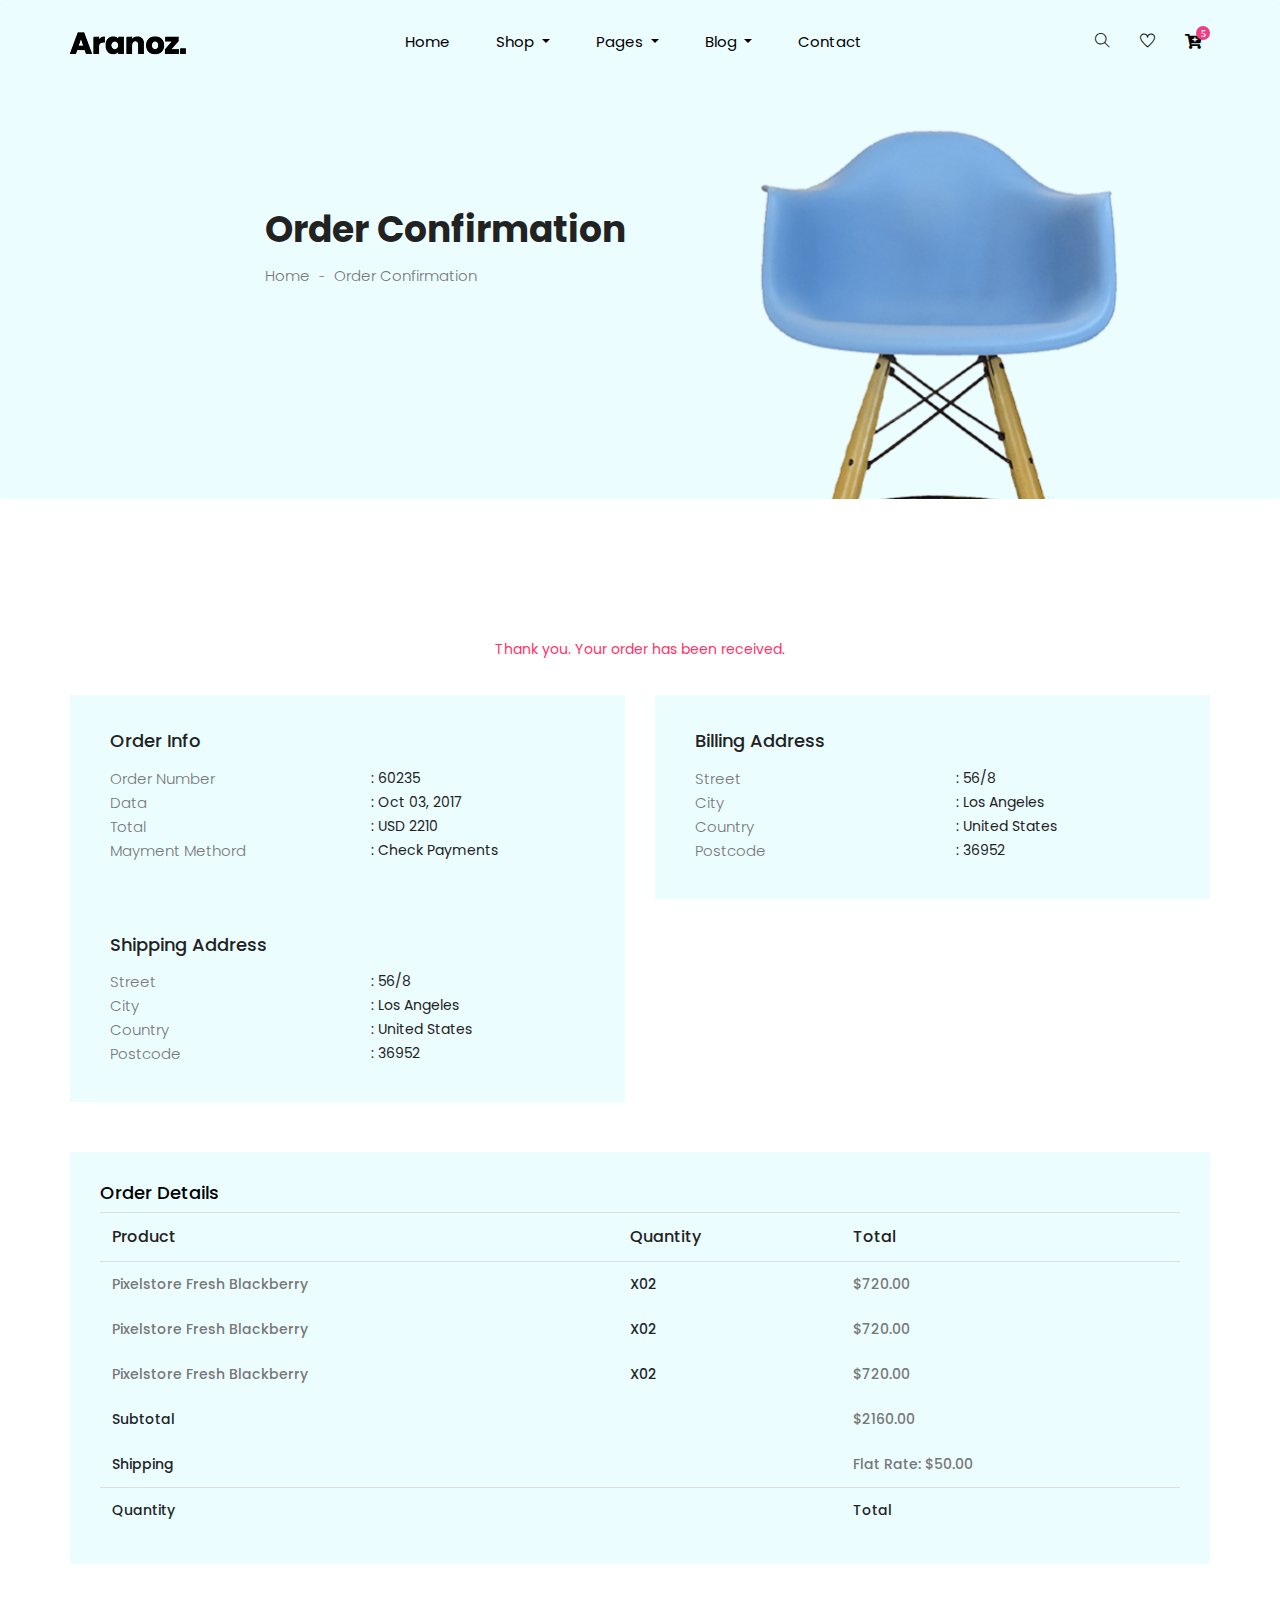
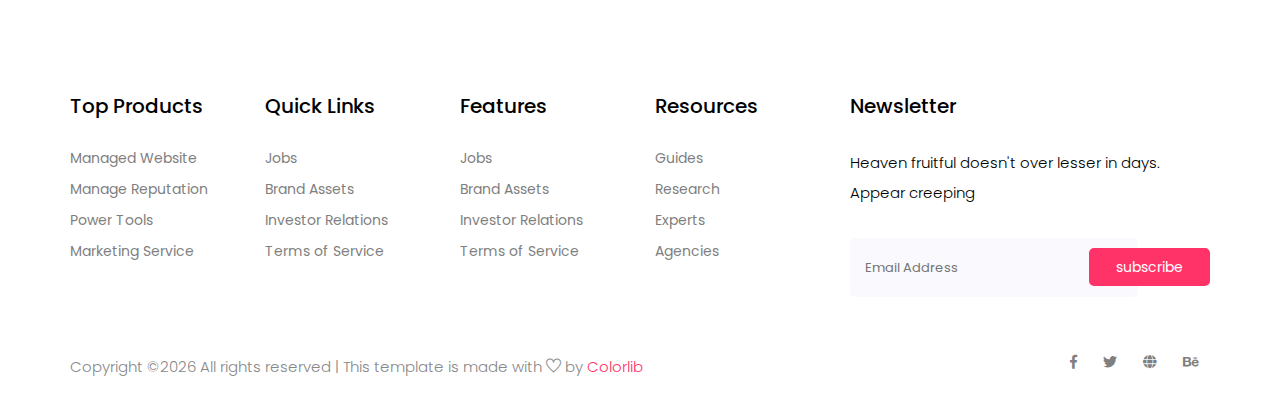
==== aranoz/confirmation.html @ 7eeda50d "folder structure" ====
<!doctype html>
<html lang="zxx">


<!-- Mirrored from technext.github.io/aranoz/confirmation.html by HTTrack Website Copier/3.x [XR&CO'2014], Wed, 26 Jan 2022 11:48:51 GMT -->
<!-- Added by HTTrack --><meta http-equiv="content-type" content="text/html;charset=utf-8" /><!-- /Added by HTTrack -->
<head>
  <!-- Required meta tags -->
  <meta charset="utf-8">
  <meta name="viewport" content="width=device-width, initial-scale=1, shrink-to-fit=no">
  <title>aranaz</title>
  <link rel="icon" href="img/favicon.png">
  <!-- Bootstrap CSS -->
  <link rel="stylesheet" href="css/bootstrap.min.css">
  <!-- animate CSS -->
  <link rel="stylesheet" href="css/animate.css">
  <!-- owl carousel CSS -->
  <link rel="stylesheet" href="css/owl.carousel.min.css">
  <!-- nice select CSS -->
  <link rel="stylesheet" href="css/nice-select.css">
  <!-- font awesome CSS -->
  <link rel="stylesheet" href="css/all.css">
  <!-- flaticon CSS -->
  <link rel="stylesheet" href="css/flaticon.css">
  <link rel="stylesheet" href="css/themify-icons.css">
  <!-- font awesome CSS -->
  <link rel="stylesheet" href="css/magnific-popup.css">
  <!-- swiper CSS -->
  <link rel="stylesheet" href="css/slick.css">
  <link rel="stylesheet" href="css/price_rangs.css">
  <!-- style CSS -->
  <link rel="stylesheet" href="css/style.css">
</head>

<body>
  <!--::header part start::-->
  <header class="main_menu home_menu">
    <div class="container">
        <div class="row align-items-center">
            <div class="col-lg-12">
                <nav class="navbar navbar-expand-lg navbar-light">
                    <a class="navbar-brand" href="index.html"> <img src="img/logo.png" alt="logo"> </a>
                    <button class="navbar-toggler" type="button" data-toggle="collapse"
                        data-target="#navbarSupportedContent" aria-controls="navbarSupportedContent"
                        aria-expanded="false" aria-label="Toggle navigation">
                        <span class="menu_icon"><i class="fas fa-bars"></i></span>
                    </button>

                    <div class="collapse navbar-collapse main-menu-item" id="navbarSupportedContent">
                        <ul class="navbar-nav">
                            <li class="nav-item">
                                <a class="nav-link" href="index.html">Home</a>
                            </li>
                            <li class="nav-item dropdown">
                                <a class="nav-link dropdown-toggle" href="blog.html" id="navbarDropdown_1"
                                    role="button" data-toggle="dropdown" aria-haspopup="true" aria-expanded="false">
                                    Shop
                                </a>
                                <div class="dropdown-menu" aria-labelledby="navbarDropdown_1">
                                    <a class="dropdown-item" href="category.html"> shop category</a>
                                    <a class="dropdown-item" href="single-product.html">product details</a>
                                    
                                </div>
                            </li>
                            <li class="nav-item dropdown">
                                <a class="nav-link dropdown-toggle" href="blog.html" id="navbarDropdown_3"
                                    role="button" data-toggle="dropdown" aria-haspopup="true" aria-expanded="false">
                                    pages
                                </a>
                                <div class="dropdown-menu" aria-labelledby="navbarDropdown_2">
                                    <a class="dropdown-item" href="login.html"> login</a>
                                    <a class="dropdown-item" href="tracking.html">tracking</a>
                                    <a class="dropdown-item" href="checkout.html">product checkout</a>
                                    <a class="dropdown-item" href="cart.html">shopping cart</a>
                                    <a class="dropdown-item" href="confirmation.html">confirmation</a>
                                    <a class="dropdown-item" href="elements.html">elements</a>
                                </div>
                            </li>
                            <li class="nav-item dropdown">
                                <a class="nav-link dropdown-toggle" href="blog.html" id="navbarDropdown_2"
                                    role="button" data-toggle="dropdown" aria-haspopup="true" aria-expanded="false">
                                    blog
                                </a>
                                <div class="dropdown-menu" aria-labelledby="navbarDropdown_2">
                                    <a class="dropdown-item" href="blog.html"> blog</a>
                                    <a class="dropdown-item" href="single-blog.html">Single blog</a>
                                </div>
                            </li>
                            
                            <li class="nav-item">
                                <a class="nav-link" href="contact.html">Contact</a>
                            </li>
                        </ul>
                    </div>
                    <div class="hearer_icon d-flex">
                        <a id="search_1" href="javascript:void(0)"><i class="ti-search"></i></a>
                        <a href="#"><i class="ti-heart"></i></a>
                        <div class="dropdown cart">
                            <a class="dropdown-toggle" href="#" id="navbarDropdown3" role="button"
                                data-toggle="dropdown" aria-haspopup="true" aria-expanded="false">
                                <i class="fas fa-cart-plus"></i>
                            </a>
                            <!-- <div class="dropdown-menu" aria-labelledby="navbarDropdown">
                                <div class="single_product">

                                </div>
                            </div> -->
                            
                        </div>
                    </div>
                </nav>
            </div>
        </div>
    </div>
    <div class="search_input" id="search_input_box">
        <div class="container ">
            <form class="d-flex justify-content-between search-inner">
                <input type="text" class="form-control" id="search_input" placeholder="Search Here">
                <button type="submit" class="btn"></button>
                <span class="ti-close" id="close_search" title="Close Search"></span>
            </form>
        </div>
    </div>
</header>
  <!-- Header part end-->

  <!--================Home Banner Area =================-->
  <!-- breadcrumb start-->
  <section class="breadcrumb breadcrumb_bg">
    <div class="container">
      <div class="row justify-content-center">
        <div class="col-lg-8">
          <div class="breadcrumb_iner">
            <div class="breadcrumb_iner_item">
              <h2>Order Confirmation</h2>
              <p>Home <span>-</span> Order Confirmation</p>
            </div>
          </div>
        </div>
      </div>
    </div>
  </section>
  <!-- breadcrumb start-->

  <!--================ confirmation part start =================-->
  <section class="confirmation_part padding_top">
    <div class="container">
      <div class="row">
        <div class="col-lg-12">
          <div class="confirmation_tittle">
            <span>Thank you. Your order has been received.</span>
          </div>
        </div>
        <div class="col-lg-6 col-lx-4">
          <div class="single_confirmation_details">
            <h4>order info</h4>
            <ul>
              <li>
                <p>order number</p><span>: 60235</span>
              </li>
              <li>
                <p>data</p><span>: Oct 03, 2017</span>
              </li>
              <li>
                <p>total</p><span>: USD 2210</span>
              </li>
              <li>
                <p>mayment methord</p><span>: Check payments</span>
              </li>
            </ul>
          </div>
        </div>
        <div class="col-lg-6 col-lx-4">
          <div class="single_confirmation_details">
            <h4>Billing Address</h4>
            <ul>
              <li>
                <p>Street</p><span>: 56/8</span>
              </li>
              <li>
                <p>city</p><span>: Los Angeles</span>
              </li>
              <li>
                <p>country</p><span>: United States</span>
              </li>
              <li>
                <p>postcode</p><span>: 36952</span>
              </li>
            </ul>
          </div>
        </div>
        <div class="col-lg-6 col-lx-4">
          <div class="single_confirmation_details">
            <h4>shipping Address</h4>
            <ul>
              <li>
                <p>Street</p><span>: 56/8</span>
              </li>
              <li>
                <p>city</p><span>: Los Angeles</span>
              </li>
              <li>
                <p>country</p><span>: United States</span>
              </li>
              <li>
                <p>postcode</p><span>: 36952</span>
              </li>
            </ul>
          </div>
        </div>
      </div>
      <div class="row">
        <div class="col-lg-12">
          <div class="order_details_iner">
            <h3>Order Details</h3>
            <table class="table table-borderless">
              <thead>
                <tr>
                  <th scope="col" colspan="2">Product</th>
                  <th scope="col">Quantity</th>
                  <th scope="col">Total</th>
                </tr>
              </thead>
              <tbody>
                <tr>
                  <th colspan="2"><span>Pixelstore fresh Blackberry</span></th>
                  <th>x02</th>
                  <th> <span>$720.00</span></th>
                </tr>
                <tr>
                  <th colspan="2"><span>Pixelstore fresh Blackberry</span></th>
                  <th>x02</th>
                  <th> <span>$720.00</span></th>
                </tr>
                <tr>
                  <th colspan="2"><span>Pixelstore fresh Blackberry</span></th>
                  <th>x02</th>
                  <th> <span>$720.00</span></th>
                </tr>
                <tr>
                  <th colspan="3">Subtotal</th>
                  <th> <span>$2160.00</span></th>
                </tr>
                <tr>
                  <th colspan="3">shipping</th>
                  <th><span>flat rate: $50.00</span></th>
                </tr>
              </tbody>
              <tfoot>
                <tr>
                  <th scope="col" colspan="3">Quantity</th>
                  <th scope="col">Total</th>
                </tr>
              </tfoot>
            </table>
          </div>
        </div>
      </div>
    </div>
  </section>
  <!--================ confirmation part end =================-->

  <!--::footer_part start::-->
  <footer class="footer_part">
    <div class="container">
      <div class="row justify-content-around">
        <div class="col-sm-6 col-lg-2">
          <div class="single_footer_part">
            <h4>Top Products</h4>
            <ul class="list-unstyled">
              <li><a href="#">Managed Website</a></li>
              <li><a href="#">Manage Reputation</a></li>
              <li><a href="#">Power Tools</a></li>
              <li><a href="#">Marketing Service</a></li>
            </ul>
          </div>
        </div>
        <div class="col-sm-6 col-lg-2">
          <div class="single_footer_part">
            <h4>Quick Links</h4>
            <ul class="list-unstyled">
              <li><a href="#">Jobs</a></li>
              <li><a href="#">Brand Assets</a></li>
              <li><a href="#">Investor Relations</a></li>
              <li><a href="#">Terms of Service</a></li>
            </ul>
          </div>
        </div>
        <div class="col-sm-6 col-lg-2">
          <div class="single_footer_part">
            <h4>Features</h4>
            <ul class="list-unstyled">
              <li><a href="#">Jobs</a></li>
              <li><a href="#">Brand Assets</a></li>
              <li><a href="#">Investor Relations</a></li>
              <li><a href="#">Terms of Service</a></li>
            </ul>
          </div>
        </div>
        <div class="col-sm-6 col-lg-2">
          <div class="single_footer_part">
            <h4>Resources</h4>
            <ul class="list-unstyled">
              <li><a href="#">Guides</a></li>
              <li><a href="#">Research</a></li>
              <li><a href="#">Experts</a></li>
              <li><a href="#">Agencies</a></li>
            </ul>
          </div>
        </div>
        <div class="col-sm-6 col-lg-4">
          <div class="single_footer_part">
            <h4>Newsletter</h4>
            <p>Heaven fruitful doesn't over lesser in days. Appear creeping
            </p>
            <div id="mc_embed_signup">
              <form target="_blank"
                action="https://spondonit.us12.list-manage.com/subscribe/post?u=1462626880ade1ac87bd9c93a&amp;id=92a4423d01"
                method="get" class="subscribe_form relative mail_part">
                <input type="email" name="email" id="newsletter-form-email" placeholder="Email Address"
                  class="placeholder hide-on-focus" onfocus="this.placeholder = ''"
                  onblur="this.placeholder = ' Email Address '">
                <button type="submit" name="submit" id="newsletter-submit"
                  class="email_icon newsletter-submit button-contactForm">subscribe</button>
                <div class="mt-10 info"></div>
              </form>
            </div>
          </div>
        </div>
      </div>

    </div>
    <div class="copyright_part">
      <div class="container">
        <div class="row">
          <div class="col-lg-8">
            <div class="copyright_text">
              <P><!-- Link back to Colorlib can't be removed. Template is licensed under CC BY 3.0. -->
Copyright &copy;<script>document.write(new Date().getFullYear());</script> All rights reserved | This template is made with <i class="ti-heart" aria-hidden="true"></i> by <a href="../../colorlib.com/index.html" target="_blank">Colorlib</a>
<!-- Link back to Colorlib can't be removed. Template is licensed under CC BY 3.0. --></P>
            </div>
          </div>
          <div class="col-lg-4">
            <div class="footer_icon social_icon">
              <ul class="list-unstyled">
                <li><a href="#" class="single_social_icon"><i class="fab fa-facebook-f"></i></a></li>
                <li><a href="#" class="single_social_icon"><i class="fab fa-twitter"></i></a></li>
                <li><a href="#" class="single_social_icon"><i class="fas fa-globe"></i></a></li>
                <li><a href="#" class="single_social_icon"><i class="fab fa-behance"></i></a></li>
              </ul>
            </div>
          </div>
        </div>
      </div>
    </div>
  </footer>
  <!--::footer_part end::-->

  <!-- jquery plugins here-->
  <!-- jquery -->
  <script src="js/jquery-1.12.1.min.js"></script>
  <!-- popper js -->
  <script src="js/popper.min.js"></script>
  <!-- bootstrap js -->
  <script src="js/bootstrap.min.js"></script>
  <!-- easing js -->
  <script src="js/jquery.magnific-popup.js"></script>
  <!-- swiper js -->
  <script src="js/swiper.min.js"></script>
  <!-- swiper js -->
  <script src="js/masonry.pkgd.js"></script>
  <!-- particles js -->
  <script src="js/owl.carousel.min.js"></script>
  <script src="js/jquery.nice-select.min.js"></script>
  <!-- slick js -->
  <script src="js/slick.min.js"></script>
  <script src="js/jquery.counterup.min.js"></script>
  <script src="js/waypoints.min.js"></script>
  <script src="js/contact.js"></script>
  <script src="js/jquery.ajaxchimp.min.js"></script>
  <script src="js/jquery.form.js"></script>
  <script src="js/jquery.validate.min.js"></script>
  <script src="js/mail-script.js"></script>
  <script src="js/stellar.js"></script>
  <script src="js/price_rangs.js"></script>
  <!-- custom js -->
  <script src="js/custom.js"></script>
</body>


<!-- Mirrored from technext.github.io/aranoz/confirmation.html by HTTrack Website Copier/3.x [XR&CO'2014], Wed, 26 Jan 2022 11:48:51 GMT -->
</html>

</html>

</html>

</html>

</html>

</html>
---- aranoz/css/nice-select.css ----
.nice-select {
  -webkit-tap-highlight-color: transparent;
  background-color: #fff;
  border-radius: 5px;
  border: solid 1px #e8e8e8;
  box-sizing: border-box;
  clear: both;
  cursor: pointer;
  display: block;
  float: left;
  font-family: inherit;
  font-size: 14px;
  font-weight: normal;
  height: 42px;
  line-height: 40px;
  outline: none;
  padding-left: 18px;
  padding-right: 30px;
  position: relative;
  text-align: left !important;
  -webkit-transition: all 0.2s ease-in-out;
  transition: all 0.2s ease-in-out;
  -webkit-user-select: none;
     -moz-user-select: none;
      -ms-user-select: none;
          user-select: none;
  white-space: nowrap;
  width: auto; }
  .nice-select:hover {
    border-color: #dbdbdb; }
  .nice-select:active, .nice-select.open, .nice-select:focus {
    border-color: #999; }
  .nice-select:after {
    border-bottom: 2px solid #999;
    border-right: 2px solid #999;
    content: '';
    display: block;
    height: 10px;
    margin-top: -4px;
    pointer-events: none;
    position: absolute;
    right: 12px;
    top: 50%;
    -webkit-transform-origin: 66% 66%;
        -ms-transform-origin: 66% 66%;
            transform-origin: 66% 66%;
    -webkit-transform: rotate(45deg);
        -ms-transform: rotate(45deg);
            transform: rotate(45deg);
    -webkit-transition: all 0.15s ease-in-out;
    transition: all 0.15s ease-in-out;
    width: 10px; }
  .nice-select.open:after {
    -webkit-transform: rotate(-135deg);
        -ms-transform: rotate(-135deg);
            transform: rotate(-135deg); }
  .nice-select.open .list {
    opacity: 1;
    pointer-events: auto;
    -webkit-transform: scale(1) translateY(0);
        -ms-transform: scale(1) translateY(0);
            transform: scale(1) translateY(0); }
  .nice-select.disabled {
    border-color: #ededed;
    color: #999;
    pointer-events: none; }
    .nice-select.disabled:after {
      border-color: #cccccc; }
  .nice-select.wide {
    width: 100%; }
    .nice-select.wide .list {
      left: 0 !important;
      right: 0 !important; }
  .nice-select.right {
    float: right; }
    .nice-select.right .list {
      left: auto;
      right: 0; }
  .nice-select.small {
    font-size: 12px;
    height: 36px;
    line-height: 34px; }
    .nice-select.small:after {
      height: 4px;
      width: 4px; }
    .nice-select.small .option {
      line-height: 34px;
      min-height: 34px; }
  .nice-select .list {
    background-color: #fff;
    border-radius: 5px;
    box-shadow: 0 0 0 1px rgba(68, 68, 68, 0.11);
    box-sizing: border-box;
    margin-top: 4px;
    opacity: 0;
    overflow: hidden;
    padding: 0;
    pointer-events: none;
    position: absolute;
    top: 100%;
    left: 0;
    -webkit-transform-origin: 50% 0;
        -ms-transform-origin: 50% 0;
            transform-origin: 50% 0;
    -webkit-transform: scale(0.75) translateY(-21px);
        -ms-transform: scale(0.75) translateY(-21px);
            transform: scale(0.75) translateY(-21px);
    -webkit-transition: all 0.2s cubic-bezier(0.5, 0, 0, 1.25), opacity 0.15s ease-out;
    transition: all 0.2s cubic-bezier(0.5, 0, 0, 1.25), opacity 0.15s ease-out;
    z-index: 9; }
    .nice-select .list:hover .option:not(:hover) {
      background-color: transparent !important; }
  .nice-select .option {
    cursor: pointer;
    font-weight: 400;
    line-height: 40px;
    list-style: none;
    min-height: 40px;
    outline: none;
    padding-left: 18px;
    padding-right: 29px;
    text-align: left;
    -webkit-transition: all 0.2s;
    transition: all 0.2s; }
    .nice-select .option:hover, .nice-select .option.focus, .nice-select .option.selected.focus {
      background-color: #f6f6f6; }
    .nice-select .option.selected {
      font-weight: bold; }
    .nice-select .option.disabled {
      background-color: transparent;
      color: #999;
      cursor: default; }

.no-csspointerevents .nice-select .list {
  display: none; }

.no-csspointerevents .nice-select.open .list {
  display: block; }
---- aranoz/css/flaticon.css ----
/*
  	Flaticon icon font: Flaticon
  	Creation date: 13/06/2019 05:10
  	*/

@font-face {
  font-family: "Flaticon";
  src: url("../fonts/Flaticon.eot");
  src: url("../fonts/Flaticond41d.eot?#iefix") format("embedded-opentype"),
       url("../fonts/Flaticon.woff2") format("woff2"),
       url("../fonts/Flaticon.woff") format("woff"),
       url("../fonts/Flaticon.ttf") format("truetype"),
       url("../fonts/Flaticon.html#Flaticon") format("svg");
  font-weight: normal;
  font-style: normal;
}

@media screen and (-webkit-min-device-pixel-ratio:0) {
  @font-face {
    font-family: "Flaticon";
    src: url("Flaticon.html#Flaticon") format("svg");
  }
}

[class^="flaticon-"]:before, [class*=" flaticon-"]:before,
[class^="flaticon-"]:after, [class*=" flaticon-"]:after {   
  font-family: Flaticon;
        font-size: 20px;
font-style: normal;
}

.flaticon-right-arrow:before { content: "\f100"; }
---- aranoz/css/themify-icons.css ----
@font-face {
	font-family: 'themify';
	src:url('../fonts/themify9f24.eot?-fvbane');
	src:url('../fonts/themifyd41d.eot?#iefix-fvbane') format('embedded-opentype'),
		url('../fonts/themify9f24.woff?-fvbane') format('woff'),
		url('../fonts/themify9f24.ttf?-fvbane') format('truetype'),
		url('../fonts/themify9f24.svg?-fvbane#themify') format('svg');
	font-weight: normal;
	font-style: normal;
}

[class^="ti-"], [class*=" ti-"] {
	font-family: 'themify';
	speak: none;
	font-style: normal;
	font-weight: normal;
	font-variant: normal;
	text-transform: none;
	line-height: 1;

	/* Better Font Rendering =========== */
	-webkit-font-smoothing: antialiased;
	-moz-osx-font-smoothing: grayscale;
}

.ti-wand:before {
	content: "\e600";
}
.ti-volume:before {
	content: "\e601";
}
.ti-user:before {
	content: "\e602";
}
.ti-unlock:before {
	content: "\e603";
}
.ti-unlink:before {
	content: "\e604";
}
.ti-trash:before {
	content: "\e605";
}
.ti-thought:before {
	content: "\e606";
}
.ti-target:before {
	content: "\e607";
}
.ti-tag:before {
	content: "\e608";
}
.ti-tablet:before {
	content: "\e609";
}
.ti-star:before {
	content: "\e60a";
}
.ti-spray:before {
	content: "\e60b";
}
.ti-signal:before {
	content: "\e60c";
}
.ti-shopping-cart:before {
	content: "\e60d";
}
.ti-shopping-cart-full:before {
	content: "\e60e";
}
.ti-settings:before {
	content: "\e60f";
}
.ti-search:before {
	content: "\e610";
}
.ti-zoom-in:before {
	content: "\e611";
}
.ti-zoom-out:before {
	content: "\e612";
}
.ti-cut:before {
	content: "\e613";
}
.ti-ruler:before {
	content: "\e614";
}
.ti-ruler-pencil:before {
	content: "\e615";
}
.ti-ruler-alt:before {
	content: "\e616";
}
.ti-bookmark:before {
	content: "\e617";
}
.ti-bookmark-alt:before {
	content: "\e618";
}
.ti-reload:before {
	content: "\e619";
}
.ti-plus:before {
	content: "\e61a";
}
.ti-pin:before {
	content: "\e61b";
}
.ti-pencil:before {
	content: "\e61c";
}
.ti-pencil-alt:before {
	content: "\e61d";
}
.ti-paint-roller:before {
	content: "\e61e";
}
.ti-paint-bucket:before {
	content: "\e61f";
}
.ti-na:before {
	content: "\e620";
}
.ti-mobile:before {
	content: "\e621";
}
.ti-minus:before {
	content: "\e622";
}
.ti-medall:before {
	content: "\e623";
}
.ti-medall-alt:before {
	content: "\e624";
}
.ti-marker:before {
	content: "\e625";
}
.ti-marker-alt:before {
	content: "\e626";
}
.ti-arrow-up:before {
	content: "\e627";
}
.ti-arrow-right:before {
	content: "\e628";
}
.ti-arrow-left:before {
	content: "\e629";
}
.ti-arrow-down:before {
	content: "\e62a";
}
.ti-lock:before {
	content: "\e62b";
}
.ti-location-arrow:before {
	content: "\e62c";
}
.ti-link:before {
	content: "\e62d";
}
.ti-layout:before {
	content: "\e62e";
}
.ti-layers:before {
	content: "\e62f";
}
.ti-layers-alt:before {
	content: "\e630";
}
.ti-key:before {
	content: "\e631";
}
.ti-import:before {
	content: "\e632";
}
.ti-image:before {
	content: "\e633";
}
.ti-heart:before {
	content: "\e634";
}
.ti-heart-broken:before {
	content: "\e635";
}
.ti-hand-stop:before {
	content: "\e636";
}
.ti-hand-open:before {
	content: "\e637";
}
.ti-hand-drag:before {
	content: "\e638";
}
.ti-folder:before {
	content: "\e639";
}
.ti-flag:before {
	content: "\e63a";
}
.ti-flag-alt:before {
	content: "\e63b";
}
.ti-flag-alt-2:before {
	content: "\e63c";
}
.ti-eye:before {
	content: "\e63d";
}
.ti-export:before {
	content: "\e63e";
}
.ti-exchange-vertical:before {
	content: "\e63f";
}
.ti-desktop:before {
	content: "\e640";
}
.ti-cup:before {
	content: "\e641";
}
.ti-crown:before {
	content: "\e642";
}
.ti-comments:before {
	content: "\e643";
}
.ti-comment:before {
	content: "\e644";
}
.ti-comment-alt:before {
	content: "\e645";
}
.ti-close:before {
	content: "\e646";
}
.ti-clip:before {
	content: "\e647";
}
.ti-angle-up:before {
	content: "\e648";
}
.ti-angle-right:before {
	content: "\e649";
}
.ti-angle-left:before {
	content: "\e64a";
}
.ti-angle-down:before {
	content: "\e64b";
}
.ti-check:before {
	content: "\e64c";
}
.ti-check-box:before {
	content: "\e64d";
}
.ti-camera:before {
	content: "\e64e";
}
.ti-announcement:before {
	content: "\e64f";
}
.ti-brush:before {
	content: "\e650";
}
.ti-briefcase:before {
	content: "\e651";
}
.ti-bolt:before {
	content: "\e652";
}
.ti-bolt-alt:before {
	content: "\e653";
}
.ti-blackboard:before {
	content: "\e654";
}
.ti-bag:before {
	content: "\e655";
}
.ti-move:before {
	content: "\e656";
}
.ti-arrows-vertical:before {
	content: "\e657";
}
.ti-arrows-horizontal:before {
	content: "\e658";
}
.ti-fullscreen:before {
	content: "\e659";
}
.ti-arrow-top-right:before {
	content: "\e65a";
}
.ti-arrow-top-left:before {
	content: "\e65b";
}
.ti-arrow-circle-up:before {
	content: "\e65c";
}
.ti-arrow-circle-right:before {
	content: "\e65d";
}
.ti-arrow-circle-left:before {
	content: "\e65e";
}
.ti-arrow-circle-down:before {
	content: "\e65f";
}
.ti-angle-double-up:before {
	content: "\e660";
}
.ti-angle-double-right:before {
	content: "\e661";
}
.ti-angle-double-left:before {
	content: "\e662";
}
.ti-angle-double-down:before {
	content: "\e663";
}
.ti-zip:before {
	content: "\e664";
}
.ti-world:before {
	content: "\e665";
}
.ti-wheelchair:before {
	content: "\e666";
}
.ti-view-list:before {
	content: "\e667";
}
.ti-view-list-alt:before {
	content: "\e668";
}
.ti-view-grid:before {
	content: "\e669";
}
.ti-uppercase:before {
	content: "\e66a";
}
.ti-upload:before {
	content: "\e66b";
}
.ti-underline:before {
	content: "\e66c";
}
.ti-truck:before {
	content: "\e66d";
}
.ti-timer:before {
	content: "\e66e";
}
.ti-ticket:before {
	content: "\e66f";
}
.ti-thumb-up:before {
	content: "\e670";
}
.ti-thumb-down:before {
	content: "\e671";
}
.ti-text:before {
	content: "\e672";
}
.ti-stats-up:before {
	content: "\e673";
}
.ti-stats-down:before {
	content: "\e674";
}
.ti-split-v:before {
	content: "\e675";
}
.ti-split-h:before {
	content: "\e676";
}
.ti-smallcap:before {
	content: "\e677";
}
.ti-shine:before {
	content: "\e678";
}
.ti-shift-right:before {
	content: "\e679";
}
.ti-shift-left:before {
	content: "\e67a";
}
.ti-shield:before {
	content: "\e67b";
}
.ti-notepad:before {
	content: "\e67c";
}
.ti-server:before {
	content: "\e67d";
}
.ti-quote-right:before {
	content: "\e67e";
}
.ti-quote-left:before {
	content: "\e67f";
}
.ti-pulse:before {
	content: "\e680";
}
.ti-printer:before {
	content: "\e681";
}
.ti-power-off:before {
	content: "\e682";
}
.ti-plug:before {
	content: "\e683";
}
.ti-pie-chart:before {
	content: "\e684";
}
.ti-paragraph:before {
	content: "\e685";
}
.ti-panel:before {
	content: "\e686";
}
.ti-package:before {
	content: "\e687";
}
.ti-music:before {
	content: "\e688";
}
.ti-music-alt:before {
	content: "\e689";
}
.ti-mouse:before {
	content: "\e68a";
}
.ti-mouse-alt:before {
	content: "\e68b";
}
.ti-money:before {
	content: "\e68c";
}
.ti-microphone:before {
	content: "\e68d";
}
.ti-menu:before {
	content: "\e68e";
}
.ti-menu-alt:before {
	content: "\e68f";
}
.ti-map:before {
	content: "\e690";
}
.ti-map-alt:before {
	content: "\e691";
}
.ti-loop:before {
	content: "\e692";
}
.ti-location-pin:before {
	content: "\e693";
}
.ti-list:before {
	content: "\e694";
}
.ti-light-bulb:before {
	content: "\e695";
}
.ti-Italic:before {
	content: "\e696";
}
.ti-info:before {
	content: "\e697";
}
.ti-infinite:before {
	content: "\e698";
}
.ti-id-badge:before {
	content: "\e699";
}
.ti-hummer:before {
	content: "\e69a";
}
.ti-home:before {
	content: "\e69b";
}
.ti-help:before {
	content: "\e69c";
}
.ti-headphone:before {
	content: "\e69d";
}
.ti-harddrives:before {
	content: "\e69e";
}
.ti-harddrive:before {
	content: "\e69f";
}
.ti-gift:before {
	content: "\e6a0";
}
.ti-game:before {
	content: "\e6a1";
}
.ti-filter:before {
	content: "\e6a2";
}
.ti-files:before {
	content: "\e6a3";
}
.ti-file:before {
	content: "\e6a4";
}
.ti-eraser:before {
	content: "\e6a5";
}
.ti-envelope:before {
	content: "\e6a6";
}
.ti-download:before {
	content: "\e6a7";
}
.ti-direction:before {
	content: "\e6a8";
}
.ti-direction-alt:before {
	content: "\e6a9";
}
.ti-dashboard:before {
	content: "\e6aa";
}
.ti-control-stop:before {
	content: "\e6ab";
}
.ti-control-shuffle:before {
	content: "\e6ac";
}
.ti-control-play:before {
	content: "\e6ad";
}
.ti-control-pause:before {
	content: "\e6ae";
}
.ti-control-forward:before {
	content: "\e6af";
}
.ti-control-backward:before {
	content: "\e6b0";
}
.ti-cloud:before {
	content: "\e6b1";
}
.ti-cloud-up:before {
	content: "\e6b2";
}
.ti-cloud-down:before {
	content: "\e6b3";
}
.ti-clipboard:before {
	content: "\e6b4";
}
.ti-car:before {
	content: "\e6b5";
}
.ti-calendar:before {
	content: "\e6b6";
}
.ti-book:before {
	content: "\e6b7";
}
.ti-bell:before {
	content: "\e6b8";
}
.ti-basketball:before {
	content: "\e6b9";
}
.ti-bar-chart:before {
	content: "\e6ba";
}
.ti-bar-chart-alt:before {
	content: "\e6bb";
}
.ti-back-right:before {
	content: "\e6bc";
}
.ti-back-left:before {
	content: "\e6bd";
}
.ti-arrows-corner:before {
	content: "\e6be";
}
.ti-archive:before {
	content: "\e6bf";
}
.ti-anchor:before {
	content: "\e6c0";
}
.ti-align-right:before {
	content: "\e6c1";
}
.ti-align-left:before {
	content: "\e6c2";
}
.ti-align-justify:before {
	content: "\e6c3";
}
.ti-align-center:before {
	content: "\e6c4";
}
.ti-alert:before {
	content: "\e6c5";
}
.ti-alarm-clock:before {
	content: "\e6c6";
}
.ti-agenda:before {
	content: "\e6c7";
}
.ti-write:before {
	content: "\e6c8";
}
.ti-window:before {
	content: "\e6c9";
}
.ti-widgetized:before {
	content: "\e6ca";
}
.ti-widget:before {
	content: "\e6cb";
}
.ti-widget-alt:before {
	content: "\e6cc";
}
.ti-wallet:before {
	content: "\e6cd";
}
.ti-video-clapper:before {
	content: "\e6ce";
}
.ti-video-camera:before {
	content: "\e6cf";
}
.ti-vector:before {
	content: "\e6d0";
}
.ti-themify-logo:before {
	content: "\e6d1";
}
.ti-themify-favicon:before {
	content: "\e6d2";
}
.ti-themify-favicon-alt:before {
	content: "\e6d3";
}
.ti-support:before {
	content: "\e6d4";
}
.ti-stamp:before {
	content: "\e6d5";
}
.ti-split-v-alt:before {
	content: "\e6d6";
}
.ti-slice:before {
	content: "\e6d7";
}
.ti-shortcode:before {
	content: "\e6d8";
}
.ti-shift-right-alt:before {
	content: "\e6d9";
}
.ti-shift-left-alt:before {
	content: "\e6da";
}
.ti-ruler-alt-2:before {
	content: "\e6db";
}
.ti-receipt:before {
	content: "\e6dc";
}
.ti-pin2:before {
	content: "\e6dd";
}
.ti-pin-alt:before {
	content: "\e6de";
}
.ti-pencil-alt2:before {
	content: "\e6df";
}
.ti-palette:before {
	content: "\e6e0";
}
.ti-more:before {
	content: "\e6e1";
}
.ti-more-alt:before {
	content: "\e6e2";
}
.ti-microphone-alt:before {
	content: "\e6e3";
}
.ti-magnet:before {
	content: "\e6e4";
}
.ti-line-double:before {
	content: "\e6e5";
}
.ti-line-dotted:before {
	content: "\e6e6";
}
.ti-line-dashed:before {
	content: "\e6e7";
}
.ti-layout-width-full:before {
	content: "\e6e8";
}
.ti-layout-width-default:before {
	content: "\e6e9";
}
.ti-layout-width-default-alt:before {
	content: "\e6ea";
}
.ti-layout-tab:before {
	content: "\e6eb";
}
.ti-layout-tab-window:before {
	content: "\e6ec";
}
.ti-layout-tab-v:before {
	content: "\e6ed";
}
.ti-layout-tab-min:before {
	content: "\e6ee";
}
.ti-layout-slider:before {
	content: "\e6ef";
}
.ti-layout-slider-alt:before {
	content: "\e6f0";
}
.ti-layout-sidebar-right:before {
	content: "\e6f1";
}
.ti-layout-sidebar-none:before {
	content: "\e6f2";
}
.ti-layout-sidebar-left:before {
	content: "\e6f3";
}
.ti-layout-placeholder:before {
	content: "\e6f4";
}
.ti-layout-menu:before {
	content: "\e6f5";
}
.ti-layout-menu-v:before {
	content: "\e6f6";
}
.ti-layout-menu-separated:before {
	content: "\e6f7";
}
.ti-layout-menu-full:before {
	content: "\e6f8";
}
.ti-layout-media-right-alt:before {
	content: "\e6f9";
}
.ti-layout-media-right:before {
	content: "\e6fa";
}
.ti-layout-media-overlay:before {
	content: "\e6fb";
}
.ti-layout-media-overlay-alt:before {
	content: "\e6fc";
}
.ti-layout-media-overlay-alt-2:before {
	content: "\e6fd";
}
.ti-layout-media-left-alt:before {
	content: "\e6fe";
}
.ti-layout-media-left:before {
	content: "\e6ff";
}
.ti-layout-media-center-alt:before {
	content: "\e700";
}
.ti-layout-media-center:before {
	content: "\e701";
}
.ti-layout-list-thumb:before {
	content: "\e702";
}
.ti-layout-list-thumb-alt:before {
	content: "\e703";
}
.ti-layout-list-post:before {
	content: "\e704";
}
.ti-layout-list-large-image:before {
	content: "\e705";
}
.ti-layout-line-solid:before {
	content: "\e706";
}
.ti-layout-grid4:before {
	content: "\e707";
}
.ti-layout-grid3:before {
	content: "\e708";
}
.ti-layout-grid2:before {
	content: "\e709";
}
.ti-layout-grid2-thumb:before {
	content: "\e70a";
}
.ti-layout-cta-right:before {
	content: "\e70b";
}
.ti-layout-cta-left:before {
	content: "\e70c";
}
.ti-layout-cta-center:before {
	content: "\e70d";
}
.ti-layout-cta-btn-right:before {
	content: "\e70e";
}
.ti-layout-cta-btn-left:before {
	content: "\e70f";
}
.ti-layout-column4:before {
	content: "\e710";
}
.ti-layout-column3:before {
	content: "\e711";
}
.ti-layout-column2:before {
	content: "\e712";
}
.ti-layout-accordion-separated:before {
	content: "\e713";
}
.ti-layout-accordion-merged:before {
	content: "\e714";
}
.ti-layout-accordion-list:before {
	content: "\e715";
}
.ti-ink-pen:before {
	content: "\e716";
}
.ti-info-alt:before {
	content: "\e717";
}
.ti-help-alt:before {
	content: "\e718";
}
.ti-headphone-alt:before {
	content: "\e719";
}
.ti-hand-point-up:before {
	content: "\e71a";
}
.ti-hand-point-right:before {
	content: "\e71b";
}
.ti-hand-point-left:before {
	content: "\e71c";
}
.ti-hand-point-down:before {
	content: "\e71d";
}
.ti-gallery:before {
	content: "\e71e";
}
.ti-face-smile:before {
	content: "\e71f";
}
.ti-face-sad:before {
	content: "\e720";
}
.ti-credit-card:before {
	content: "\e721";
}
.ti-control-skip-forward:before {
	content: "\e722";
}
.ti-control-skip-backward:before {
	content: "\e723";
}
.ti-control-record:before {
	content: "\e724";
}
.ti-control-eject:before {
	content: "\e725";
}
.ti-comments-smiley:before {
	content: "\e726";
}
.ti-brush-alt:before {
	content: "\e727";
}
.ti-youtube:before {
	content: "\e728";
}
.ti-vimeo:before {
	content: "\e729";
}
.ti-twitter:before {
	content: "\e72a";
}
.ti-time:before {
	content: "\e72b";
}
.ti-tumblr:before {
	content: "\e72c";
}
.ti-skype:before {
	content: "\e72d";
}
.ti-share:before {
	content: "\e72e";
}
.ti-share-alt:before {
	content: "\e72f";
}
.ti-rocket:before {
	content: "\e730";
}
.ti-pinterest:before {
	content: "\e731";
}
.ti-new-window:before {
	content: "\e732";
}
.ti-microsoft:before {
	content: "\e733";
}
.ti-list-ol:before {
	content: "\e734";
}
.ti-linkedin:before {
	content: "\e735";
}
.ti-layout-sidebar-2:before {
	content: "\e736";
}
.ti-layout-grid4-alt:before {
	content: "\e737";
}
.ti-layout-grid3-alt:before {
	content: "\e738";
}
.ti-layout-grid2-alt:before {
	content: "\e739";
}
.ti-layout-column4-alt:before {
	content: "\e73a";
}
.ti-layout-column3-alt:before {
	content: "\e73b";
}
.ti-layout-column2-alt:before {
	content: "\e73c";
}
.ti-instagram:before {
	content: "\e73d";
}
.ti-google:before {
	content: "\e73e";
}
.ti-github:before {
	content: "\e73f";
}
.ti-flickr:before {
	content: "\e740";
}
.ti-facebook:before {
	content: "\e741";
}
.ti-dropbox:before {
	content: "\e742";
}
.ti-dribbble:before {
	content: "\e743";
}
.ti-apple:before {
	content: "\e744";
}
.ti-android:before {
	content: "\e745";
}
.ti-save:before {
	content: "\e746";
}
.ti-save-alt:before {
	content: "\e747";
}
.ti-yahoo:before {
	content: "\e748";
}
.ti-wordpress:before {
	content: "\e749";
}
.ti-vimeo-alt:before {
	content: "\e74a";
}
.ti-twitter-alt:before {
	content: "\e74b";
}
.ti-tumblr-alt:before {
	content: "\e74c";
}
.ti-trello:before {
	content: "\e74d";
}
.ti-stack-overflow:before {
	content: "\e74e";
}
.ti-soundcloud:before {
	content: "\e74f";
}
.ti-sharethis:before {
	content: "\e750";
}
.ti-sharethis-alt:before {
	content: "\e751";
}
.ti-reddit:before {
	content: "\e752";
}
.ti-pinterest-alt:before {
	content: "\e753";
}
.ti-microsoft-alt:before {
	content: "\e754";
}
.ti-linux:before {
	content: "\e755";
}
.ti-jsfiddle:before {
	content: "\e756";
}
.ti-joomla:before {
	content: "\e757";
}
.ti-html5:before {
	content: "\e758";
}
.ti-flickr-alt:before {
	content: "\e759";
}
.ti-email:before {
	content: "\e75a";
}
.ti-drupal:before {
	content: "\e75b";
}
.ti-dropbox-alt:before {
	content: "\e75c";
}
.ti-css3:before {
	content: "\e75d";
}
.ti-rss:before {
	content: "\e75e";
}
.ti-rss-alt:before {
	content: "\e75f";
}
---- aranoz/css/price_rangs.css ----
/* Ion.RangeSlider
// css version 2.0.3
// Â© 2013-2014 Denis Ineshin | IonDen.com
// ===================================================================================================================*/

/* =====================================================================================================================
// RangeSlider */

.irs {
    position: relative; display: block;
    -webkit-touch-callout: none;
    -webkit-user-select: none;
     -khtml-user-select: none;
       -moz-user-select: none;
        -ms-user-select: none;
            user-select: none;
}
    .irs-line {
        position: relative; display: block;
        overflow: hidden;
        outline: none !important;
    }
        .irs-line-left, .irs-line-mid, .irs-line-right {
            position: absolute; display: block;
            top: 0;
        }
        .irs-line-left {
            left: 0; width: 11%;
        }
        .irs-line-mid {
            left: 9%; width: 82%;
        }
        .irs-line-right {
            right: 0; width: 11%;
        }

    .irs-bar {
        position: absolute; display: block;
        left: 0; width: 0;
    }
        .irs-bar-edge {
            position: absolute; display: block;
            top: 0; left: 0;
        }

    .irs-shadow {
        position: absolute; display: none;
        left: 0; width: 0;
    }

    .irs-slider {
        position: absolute; display: block;
        cursor: default;
        z-index: 1;
    }
        .irs-slider.single {

        }
        .irs-slider.from {

        }
        .irs-slider.to {

        }
        .irs-slider.type_last {
            z-index: 2;
        }

    .irs-min {
        position: absolute; display: block;
        left: 0;
        cursor: default;
    }
    .irs-max {
        position: absolute; display: block;
        right: 0;
        cursor: default;
    }

    .irs-from, .irs-to, .irs-single {
        position: absolute; display: block;
        top: 0; left: 0;
        cursor: default;
        white-space: nowrap;
    }

.irs-grid {
    position: absolute; display: none;
    bottom: 0; left: 0;
    width: 100%; height: 20px;
}
.irs-with-grid .irs-grid {
    display: block;
}
    .irs-grid-pol {
        position: absolute;
        top: 0; left: 0;
        width: 1px; height: 8px;
        background: #000;
    }
    .irs-grid-pol.small {
        height: 4px;
    }
    .irs-grid-text {
        position: absolute;
        bottom: 0; left: 0;
        white-space: nowrap;
        text-align: center;
        font-size: 9px; line-height: 9px;
        padding: 0 3px;
        color: #000;
    }

.irs-disable-mask {
    position: absolute; display: block;
    top: 0; left: -1%;
    width: 102%; height: 100%;
    cursor: default;
    background: rgba(0,0,0,0.0);
    z-index: 2;
}
.lt-ie9 .irs-disable-mask {
    background: #000;
    filter: alpha(opacity=0);
    cursor: not-allowed;
}

.irs-disabled {
    opacity: 0.4;
}


.irs-hidden-input {
    position: absolute !important;
    display: block !important;
    top: 0 !important;
    left: 0 !important;
    width: 0 !important;
    height: 0 !important;
    font-size: 0 !important;
    line-height: 0 !important;
    padding: 0 !important;
    margin: 0 !important;
    outline: none !important;
    z-index: -9999 !important;
    background: none !important;
    border-style: solid !important;
    border-color: transparent !important;
}


/* Ion.RangeSlider, Simple Skin
// css version 2.0.3
// Â© Denis Ineshin, 2014    https://github.com/IonDen
// Â© guybowden, 2014        https://github.com/guybowden
// ===================================================================================================================*/

/* =====================================================================================================================
// Skin details */

.irs {
    height: 55px;
}
.irs-with-grid {
    height: 75px;
}
.irs-line {
    height: 10px; top: 33px;
    background: #EEE;
    background: linear-gradient(to bottom, #DDD -50%, #FFF 150%); /* W3C */
    border: 1px solid #CCC;
    border-radius: 16px;
    -moz-border-radius: 16px;
}
    .irs-line-left {
        height: 8px;
    }
    .irs-line-mid {
        height: 8px;
    }
    .irs-line-right {
        height: 8px;
    }

.irs-bar {
    height: 10px; top: 33px;
    border-top: 1px solid #428bca;
    border-bottom: 1px solid #428bca;
    background: #428bca;
    background: linear-gradient(to top, rgba(66,139,202,1) 0%,rgba(127,195,232,1) 100%); /* W3C */
}
    .irs-bar-edge {
        height: 10px; top: 33px;
        width: 14px;
        border: 1px solid #428bca;
        border-right: 0;
        background: #428bca;
        background: linear-gradient(to top, rgba(66,139,202,1) 0%,rgba(127,195,232,1) 100%); /* W3C */
        border-radius: 16px 0 0 16px;
        -moz-border-radius: 16px 0 0 16px;
    }

.irs-shadow {
    height: 2px; top: 38px;
    background: #000;
    opacity: 0.3;
    border-radius: 5px;
    -moz-border-radius: 5px;
}
.lt-ie9 .irs-shadow {
    filter: alpha(opacity=30);
}

.irs-slider {
    top: 25px;
    width: 27px; height: 27px;
    border: 1px solid #AAA;
    background: #DDD;
    background: linear-gradient(to bottom, rgba(255,255,255,1) 0%,rgba(220,220,220,1) 20%,rgba(255,255,255,1) 100%); /* W3C */
    border-radius: 27px;
    -moz-border-radius: 27px;
    box-shadow: 1px 1px 3px rgba(0,0,0,0.3);
    cursor: pointer;
}

.irs-slider.state_hover, .irs-slider:hover {
    background: #FFF;
}

.irs-min, .irs-max {
    color: #333;
    font-size: 12px; line-height: 1.333;
    text-shadow: none;
    top: 0;
    padding: 1px 5px;
    background: rgba(0,0,0,0.1);
    border-radius: 3px;
    -moz-border-radius: 3px;
}

.lt-ie9 .irs-min, .lt-ie9 .irs-max {
    background: #ccc;
}

.lt-ie9 .irs-from, .lt-ie9 .irs-to, .lt-ie9 .irs-single {
    background: #999;
}

.irs-grid {
    height: 27px;
}
.irs-grid-pol {
    opacity: 0.5;
    background: #428bca;
}
.irs-grid-pol.small {
    background: #999;
}

.irs-grid-text {
    bottom: 5px;
    color: #99a4ac;
}

.irs-disabled {
}
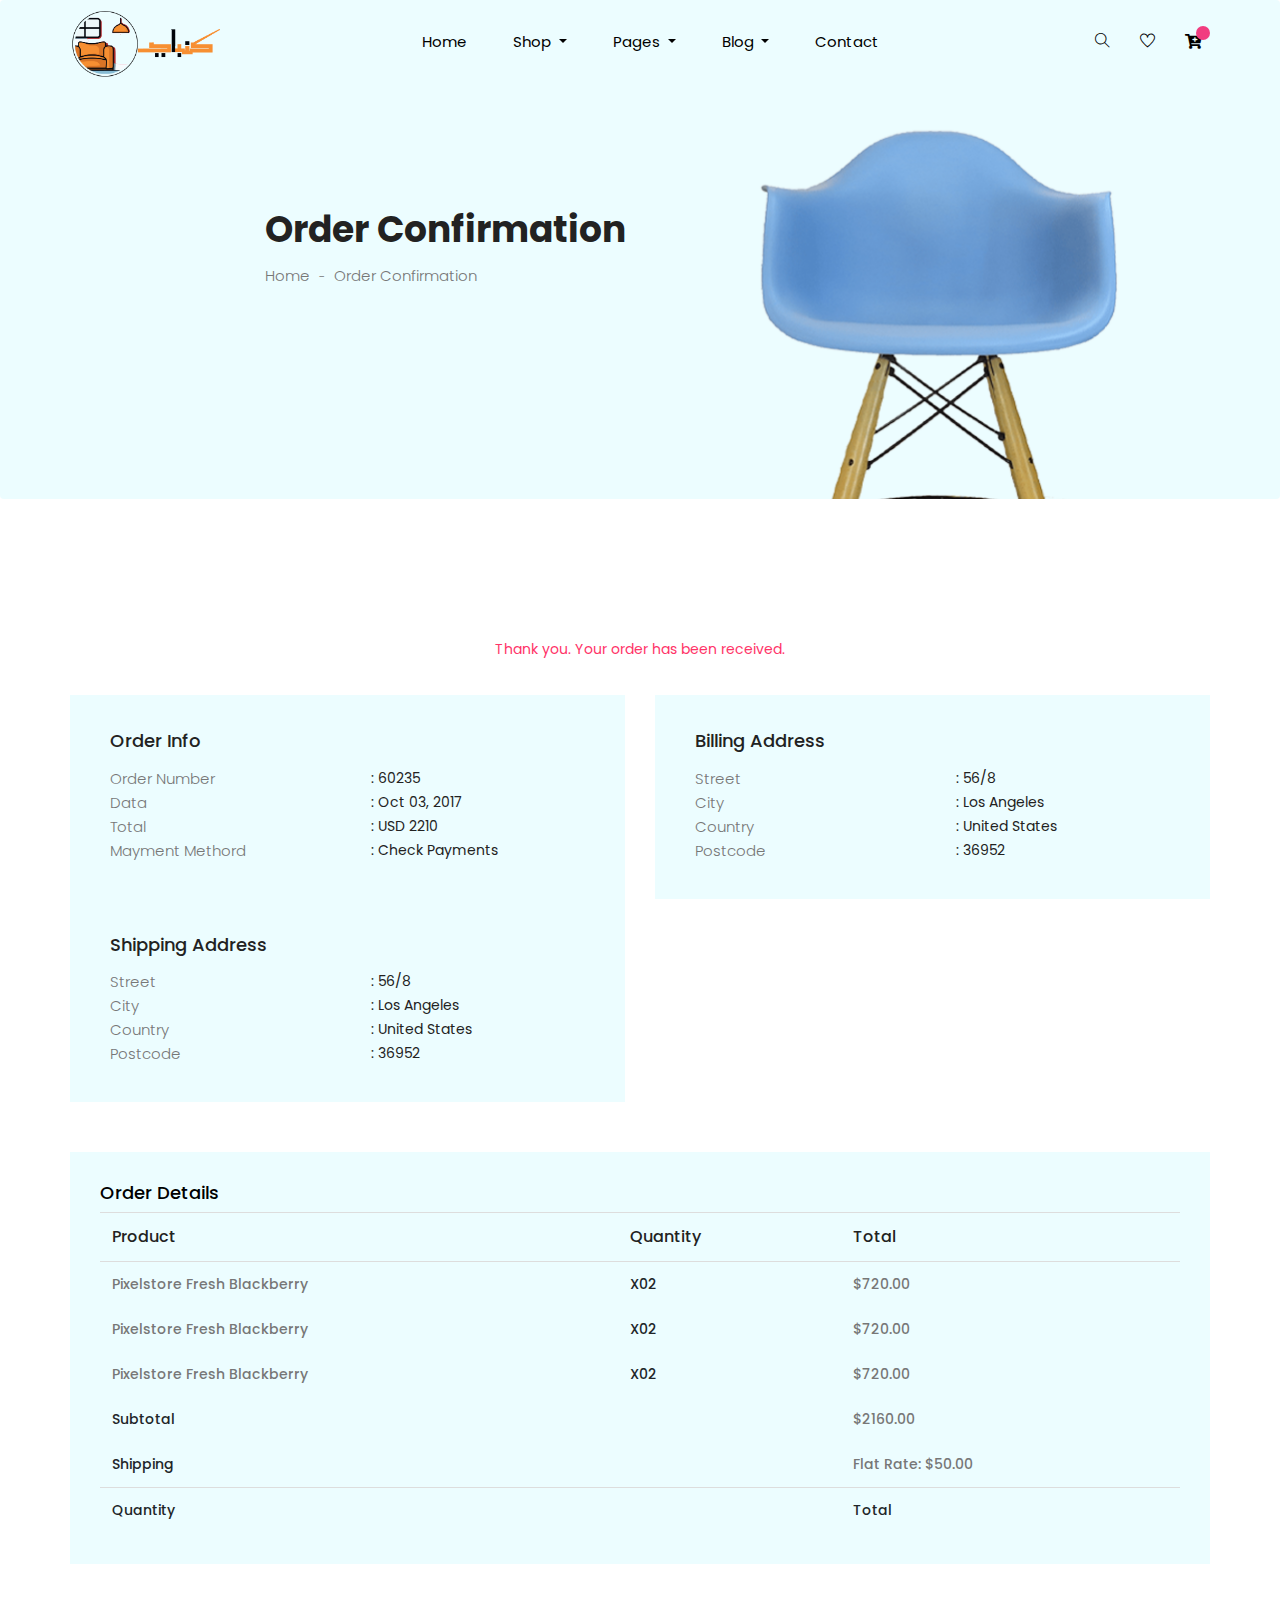
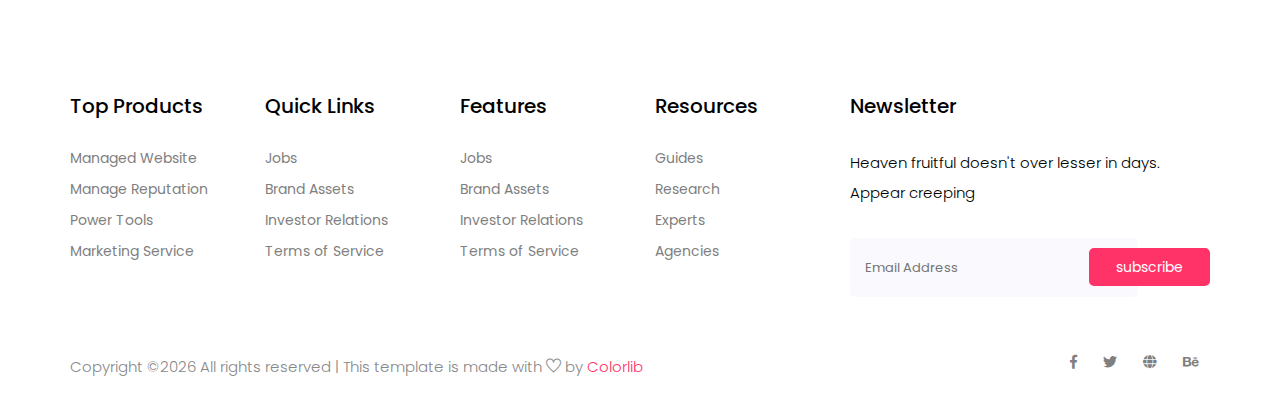
==== commit a2f02e78: "edit logo" ====
--- a/aranoz/confirmation.html
+++ b/aranoz/confirmation.html
@@ -8,8 +8,8 @@
   <!-- Required meta tags -->
   <meta charset="utf-8">
   <meta name="viewport" content="width=device-width, initial-scale=1, shrink-to-fit=no">
-  <title>aranaz</title>
-  <link rel="icon" href="img/favicon.png">
+  <title>kenbae</title>
+  <link rel="icon" href="img/favicon1.png">
   <!-- Bootstrap CSS -->
   <link rel="stylesheet" href="css/bootstrap.min.css">
   <!-- animate CSS -->
@@ -39,7 +39,8 @@
         <div class="row align-items-center">
             <div class="col-lg-12">
                 <nav class="navbar navbar-expand-lg navbar-light">
-                    <a class="navbar-brand" href="index.html"> <img src="img/logo.png" alt="logo"> </a>
+                    <a class="navbar-brand" href="index.html">             <img style="width:7.5em" src="img/kanabelogo.png" alt="logo" />
+                    </a>
                     <button class="navbar-toggler" type="button" data-toggle="collapse"
                         data-target="#navbarSupportedContent" aria-controls="navbarSupportedContent"
                         aria-expanded="false" aria-label="Toggle navigation">
--- a/aranoz/css/style.css
+++ b/aranoz/css/style.css
@@ -2,8 +2,14 @@
 /**************** extend css start ****************/
 @import url("https://fonts.googleapis.com/css?family=Poppins:300,400,500,600,700,800&amp;display=swap");
 /* line 2, ../../01 cl html template/03_jun 2019/188_Aranoz shop_html/sass/_extends.scss */
-.btn_2, .form-contact .form-group .btn_1 i {
-  background-image: linear-gradient(16deg, #ff005a 0%, #ff5d2d 64%, #ffba00 100%);
+.btn_2,
+.form-contact .form-group .btn_1 i {
+  background-image: linear-gradient(
+    16deg,
+    #ff005a 0%,
+    #ff5d2d 64%,
+    #ffba00 100%
+  );
 }
 
 /* line 10, ../../01 cl html template/03_jun 2019/188_Aranoz shop_html/sass/_extends.scss */
@@ -542,9 +548,9 @@
   font-family: "Poppins", sans-serif;
   font-weight: 500;
   color: #fff;
-  -o-transition: all .4s ease-in-out;
-  -webkit-transition: all .4s ease-in-out;
-  transition: all .4s ease-in-out;
+  -o-transition: all 0.4s ease-in-out;
+  -webkit-transition: all 0.4s ease-in-out;
+  transition: all 0.4s ease-in-out;
   text-transform: capitalize;
   background-size: 200% auto;
   text-transform: uppercase;
@@ -672,7 +678,8 @@
 }
 
 /* line 14, ../../01 cl html template/03_jun 2019/188_Aranoz shop_html/sass/_blog.scss */
-.blog_area a:hover, .blog_area a :hover {
+.blog_area a:hover,
+.blog_area a :hover {
   color: #ff3368;
 }
 
@@ -695,7 +702,7 @@
 
 /* line 32, ../../01 cl html template/03_jun 2019/188_Aranoz shop_html/sass/_blog.scss */
 .single-blog .thumb:after {
-  content: '';
+  content: "";
   position: absolute;
   left: 0;
   top: 0;
@@ -742,7 +749,7 @@
 
 /* line 80, ../../01 cl html template/03_jun 2019/188_Aranoz shop_html/sass/_blog.scss */
 .single-blog .tag:after {
-  content: '';
+  content: "";
   position: absolute;
   width: 1px;
   height: 10px;
@@ -801,7 +808,7 @@
 
 /* line 131, ../../01 cl html template/03_jun 2019/188_Aranoz shop_html/sass/_blog.scss */
 .single-blog:hover .thumb:after {
-  opacity: .7;
+  opacity: 0.7;
   -webkit-transition: 0.5s;
   transition: 0.5s;
 }
@@ -1782,7 +1789,7 @@
 
 /* line 1257, ../../01 cl html template/03_jun 2019/188_Aranoz shop_html/sass/_blog.scss */
 .single-post-area .navigation-area .nav-left:hover .thumb img {
-  opacity: .5;
+  opacity: 0.5;
 }
 
 @media (max-width: 767px) {
@@ -1824,7 +1831,7 @@
 
 /* line 1292, ../../01 cl html template/03_jun 2019/188_Aranoz shop_html/sass/_blog.scss */
 .single-post-area .navigation-area .nav-right:hover .thumb img {
-  opacity: .5;
+  opacity: 0.5;
 }
 
 @media (max-width: 991px) {
@@ -2230,8 +2237,8 @@
 /* line 116, ../../01 cl html template/03_jun 2019/188_Aranoz shop_html/sass/_menu.scss */
 .main_menu .cart .dropdown-toggle::after {
   display: inline-block;
-  margin-left: .255em;
-  vertical-align: .255em;
+  margin-left: 0.255em;
+  vertical-align: 0.255em;
   content: "";
   border: 0px solid transparent;
 }
@@ -2253,7 +2260,7 @@
   height: 14px;
   right: -8px;
   top: -8px;
-  content: "5";
+  content: "" !important;
   text-align: center;
   line-height: 15px;
   font-size: 10px;
@@ -3143,7 +3150,10 @@
 
 @media (max-width: 576px) {
   /* line 51, ../../01 cl html template/03_jun 2019/188_Aranoz shop_html/sass/_subscribe_area.scss */
-  .subscribe_area .input-group > .custom-file, .subscribe_area .input-group > .custom-select, .subscribe_area .input-group > .form-control, .subscribe_area .input-group > .form-control-plaintext {
+  .subscribe_area .input-group > .custom-file,
+  .subscribe_area .input-group > .custom-select,
+  .subscribe_area .input-group > .form-control,
+  .subscribe_area .input-group > .form-control-plaintext {
     position: relative;
     -ms-flex: 1 1 auto;
     flex: 1 1 auto;
@@ -3205,12 +3215,12 @@
 }
 
 /* line 33, ../../01 cl html template/03_jun 2019/188_Aranoz shop_html/sass/_client_logo.scss */
-.client_logo .single_client_logo:nth-child(5n+1) {
+.client_logo .single_client_logo:nth-child(5n + 1) {
   border-left: 0px solid transparent;
 }
 
 /* line 36, ../../01 cl html template/03_jun 2019/188_Aranoz shop_html/sass/_client_logo.scss */
-.client_logo .single_client_logo:nth-child(n+6) {
+.client_logo .single_client_logo:nth-child(n + 6) {
   border-bottom: 0px solid transparent;
 }
 
@@ -3520,7 +3530,8 @@
 }
 
 /* line 273, ../../01 cl html template/03_jun 2019/188_Aranoz shop_html/sass/_product.scss */
-.p_filter_widgets .list li.active a:before, .p_filter_widgets .list li:hover a:before {
+.p_filter_widgets .list li.active a:before,
+.p_filter_widgets .list li:hover a:before {
   background: #ff3368;
   border-color: #ff3368;
 }
@@ -4136,7 +4147,14 @@
 }
 
 /* line 870, ../../01 cl html template/03_jun 2019/188_Aranoz shop_html/sass/_product.scss */
-.product_description_area .tab-content .total_rate .rating_list .list li:nth-child a i:last-child {
+.product_description_area
+  .tab-content
+  .total_rate
+  .rating_list
+  .list
+  li:nth-child
+  a
+  i:last-child {
   color: #eeeeee;
 }
 
@@ -4459,7 +4477,13 @@
 }
 
 /* line 68, ../../01 cl html template/03_jun 2019/188_Aranoz shop_html/sass/_mixins.scss */
-.cart_inner .table tbody tr.bottom_button td .cupon_text input:-moz-placeholder {
+.cart_inner
+  .table
+  tbody
+  tr.bottom_button
+  td
+  .cupon_text
+  input:-moz-placeholder {
   font-size: 14px;
   color: #cccccc;
   font-family: "Poppins", sans-serif;
@@ -4467,7 +4491,13 @@
 }
 
 /* line 71, ../../01 cl html template/03_jun 2019/188_Aranoz shop_html/sass/_mixins.scss */
-.cart_inner .table tbody tr.bottom_button td .cupon_text input::-moz-placeholder {
+.cart_inner
+  .table
+  tbody
+  tr.bottom_button
+  td
+  .cupon_text
+  input::-moz-placeholder {
   font-size: 14px;
   color: #cccccc;
   font-family: "Poppins", sans-serif;
@@ -4475,7 +4505,13 @@
 }
 
 /* line 74, ../../01 cl html template/03_jun 2019/188_Aranoz shop_html/sass/_mixins.scss */
-.cart_inner .table tbody tr.bottom_button td .cupon_text input::-webkit-input-placeholder {
+.cart_inner
+  .table
+  tbody
+  tr.bottom_button
+  td
+  .cupon_text
+  input::-webkit-input-placeholder {
   font-size: 14px;
   color: #cccccc;
   font-family: "Poppins", sans-serif;
@@ -4555,7 +4591,14 @@
 }
 
 /* line 1248, ../../01 cl html template/03_jun 2019/188_Aranoz shop_html/sass/_product.scss */
-.cart_inner .table tbody tr.shipping_area .shipping_box .list li.active a:after {
+.cart_inner
+  .table
+  tbody
+  tr.shipping_area
+  .shipping_box
+  .list
+  li.active
+  a:after {
   opacity: 1;
 }
 
@@ -4592,7 +4635,14 @@
 }
 
 /* line 1283, ../../01 cl html template/03_jun 2019/188_Aranoz shop_html/sass/_product.scss */
-.cart_inner .table tbody tr.shipping_area .shipping_box .shipping_select .list li {
+.cart_inner
+  .table
+  tbody
+  tr.shipping_area
+  .shipping_box
+  .shipping_select
+  .list
+  li {
   font-size: 14px;
   font-weight: normal;
   color: #797979;
@@ -5172,7 +5222,11 @@
 }
 
 /* line 65, ../../01 cl html template/03_jun 2019/188_Aranoz shop_html/sass/_mixins.scss */
-.tracking_box_area .tracking_box_inner .tracking_form .form-group input.placeholder {
+.tracking_box_area
+  .tracking_box_inner
+  .tracking_form
+  .form-group
+  input.placeholder {
   font-size: 14px;
   color: #797979;
   font-family: "Poppins", sans-serif;
@@ -5180,7 +5234,11 @@
 }
 
 /* line 68, ../../01 cl html template/03_jun 2019/188_Aranoz shop_html/sass/_mixins.scss */
-.tracking_box_area .tracking_box_inner .tracking_form .form-group input:-moz-placeholder {
+.tracking_box_area
+  .tracking_box_inner
+  .tracking_form
+  .form-group
+  input:-moz-placeholder {
   font-size: 14px;
   color: #797979;
   font-family: "Poppins", sans-serif;
@@ -5188,7 +5246,11 @@
 }
 
 /* line 71, ../../01 cl html template/03_jun 2019/188_Aranoz shop_html/sass/_mixins.scss */
-.tracking_box_area .tracking_box_inner .tracking_form .form-group input::-moz-placeholder {
+.tracking_box_area
+  .tracking_box_inner
+  .tracking_form
+  .form-group
+  input::-moz-placeholder {
   font-size: 14px;
   color: #797979;
   font-family: "Poppins", sans-serif;
@@ -5196,7 +5258,11 @@
 }
 
 /* line 74, ../../01 cl html template/03_jun 2019/188_Aranoz shop_html/sass/_mixins.scss */
-.tracking_box_area .tracking_box_inner .tracking_form .form-group input::-webkit-input-placeholder {
+.tracking_box_area
+  .tracking_box_inner
+  .tracking_form
+  .form-group
+  input::-webkit-input-placeholder {
   font-size: 14px;
   color: #797979;
   font-family: "Poppins", sans-serif;
@@ -5302,7 +5368,8 @@
 }
 
 /* line 1884, ../../01 cl html template/03_jun 2019/188_Aranoz shop_html/sass/_product.scss */
-.login_part .login_part_text, .login_part .login_part_form {
+.login_part .login_part_text,
+.login_part .login_part_form {
   padding: 80px 70px;
   height: 600px;
   display: table;
@@ -5310,7 +5377,8 @@
 
 @media (max-width: 991px) {
   /* line 1884, ../../01 cl html template/03_jun 2019/188_Aranoz shop_html/sass/_product.scss */
-  .login_part .login_part_text, .login_part .login_part_form {
+  .login_part .login_part_text,
+  .login_part .login_part_form {
     padding: 30px;
     height: 400px;
   }
@@ -5318,23 +5386,42 @@
 
 @media only screen and (min-width: 992px) and (max-width: 1200px) {
   /* line 1884, ../../01 cl html template/03_jun 2019/188_Aranoz shop_html/sass/_product.scss */
-  .login_part .login_part_text, .login_part .login_part_form {
+  .login_part .login_part_text,
+  .login_part .login_part_form {
     padding: 20px;
     height: 400px;
   }
 }
 
 /* line 1896, ../../01 cl html template/03_jun 2019/188_Aranoz shop_html/sass/_product.scss */
-.login_part .login_part_text .login_part_text_iner, .login_part .login_part_text .login_part_form_iner, .login_part .login_part_form .login_part_text_iner, .login_part .login_part_form .login_part_form_iner {
+.login_part .login_part_text .login_part_text_iner,
+.login_part .login_part_text .login_part_form_iner,
+.login_part .login_part_form .login_part_text_iner,
+.login_part .login_part_form .login_part_form_iner {
   display: table-cell;
   vertical-align: middle;
 }
 
 /* line 1901, ../../01 cl html template/03_jun 2019/188_Aranoz shop_html/sass/_product.scss */
 .login_part .login_part_text {
-  background-image: -moz-linear-gradient(16deg, #ff005a 0%, #ff5d2d 64%, #ffba00 100%);
-  background-image: -webkit-linear-gradient(16deg, #ff005a 0%, #ff5d2d 64%, #ffba00 100%);
-  background-image: -ms-linear-gradient(16deg, #ff005a 0%, #ff5d2d 64%, #ffba00 100%);
+  background-image: -moz-linear-gradient(
+    16deg,
+    #ff005a 0%,
+    #ff5d2d 64%,
+    #ffba00 100%
+  );
+  background-image: -webkit-linear-gradient(
+    16deg,
+    #ff005a 0%,
+    #ff5d2d 64%,
+    #ffba00 100%
+  );
+  background-image: -ms-linear-gradient(
+    16deg,
+    #ff005a 0%,
+    #ff5d2d 64%,
+    #ffba00 100%
+  );
   background-size: 200% auto;
 }
 
@@ -5718,7 +5805,7 @@
   outline: none;
   line-height: 40px;
   padding: 0 30px;
-  font-size: .8em;
+  font-size: 0.8em;
   text-align: center;
   text-decoration: none;
   font-weight: 500;
@@ -6551,7 +6638,8 @@
 
 /* line 798, ../../01 cl html template/03_jun 2019/188_Aranoz shop_html/sass/_elements.scss */
 .primary-checkbox input:checked + label {
-  background: url(../img/elements/primary-check.png) no-repeat center center/cover;
+  background: url(../img/elements/primary-check.png) no-repeat center
+    center/cover;
   border: none;
 }
 
@@ -6593,7 +6681,8 @@
 
 /* line 835, ../../01 cl html template/03_jun 2019/188_Aranoz shop_html/sass/_elements.scss */
 .confirm-checkbox input:checked + label {
-  background: url(../img/elements/success-check.png) no-repeat center center/cover;
+  background: url(../img/elements/success-check.png) no-repeat center
+    center/cover;
   border: none;
 }
 
@@ -6641,7 +6730,8 @@
 
 /* line 876, ../../01 cl html template/03_jun 2019/188_Aranoz shop_html/sass/_elements.scss */
 .disabled-checkbox input:checked + label {
-  background: url(../img/elements/disabled-check.png) no-repeat center center/cover;
+  background: url(../img/elements/disabled-check.png) no-repeat center
+    center/cover;
   border: none;
 }
 
@@ -6683,7 +6773,8 @@
 
 /* line 913, ../../01 cl html template/03_jun 2019/188_Aranoz shop_html/sass/_elements.scss */
 .primary-radio input:checked + label {
-  background: url(../img/elements/primary-radio.png) no-repeat center center/cover;
+  background: url(../img/elements/primary-radio.png) no-repeat center
+    center/cover;
   border: none;
 }
 
@@ -6725,7 +6816,8 @@
 
 /* line 950, ../../01 cl html template/03_jun 2019/188_Aranoz shop_html/sass/_elements.scss */
 .confirm-radio input:checked + label {
-  background: url(../img/elements/success-radio.png) no-repeat center center/cover;
+  background: url(../img/elements/success-radio.png) no-repeat center
+    center/cover;
   border: none;
 }
 
@@ -6773,7 +6865,8 @@
 
 /* line 991, ../../01 cl html template/03_jun 2019/188_Aranoz shop_html/sass/_elements.scss */
 .disabled-radio input:checked + label {
-  background: url(../img/elements/disabled-radio.png) no-repeat center center/cover;
+  background: url(../img/elements/disabled-radio.png) no-repeat center
+    center/cover;
   border: none;
 }
 
@@ -7215,7 +7308,8 @@
 }
 
 /* line 9, ../../01 cl html template/03_jun 2019/188_Aranoz shop_html/sass/_contact.scss */
-.contact-info__icon i, .contact-info__icon span {
+.contact-info__icon i,
+.contact-info__icon span {
   color: #8f9195;
   font-size: 27px;
 }
@@ -7775,4 +7869,4 @@
   }
 }
 
-/*# sourceMappingURL=style.css.map */+/*# sourceMappingURL=style.css.map */
